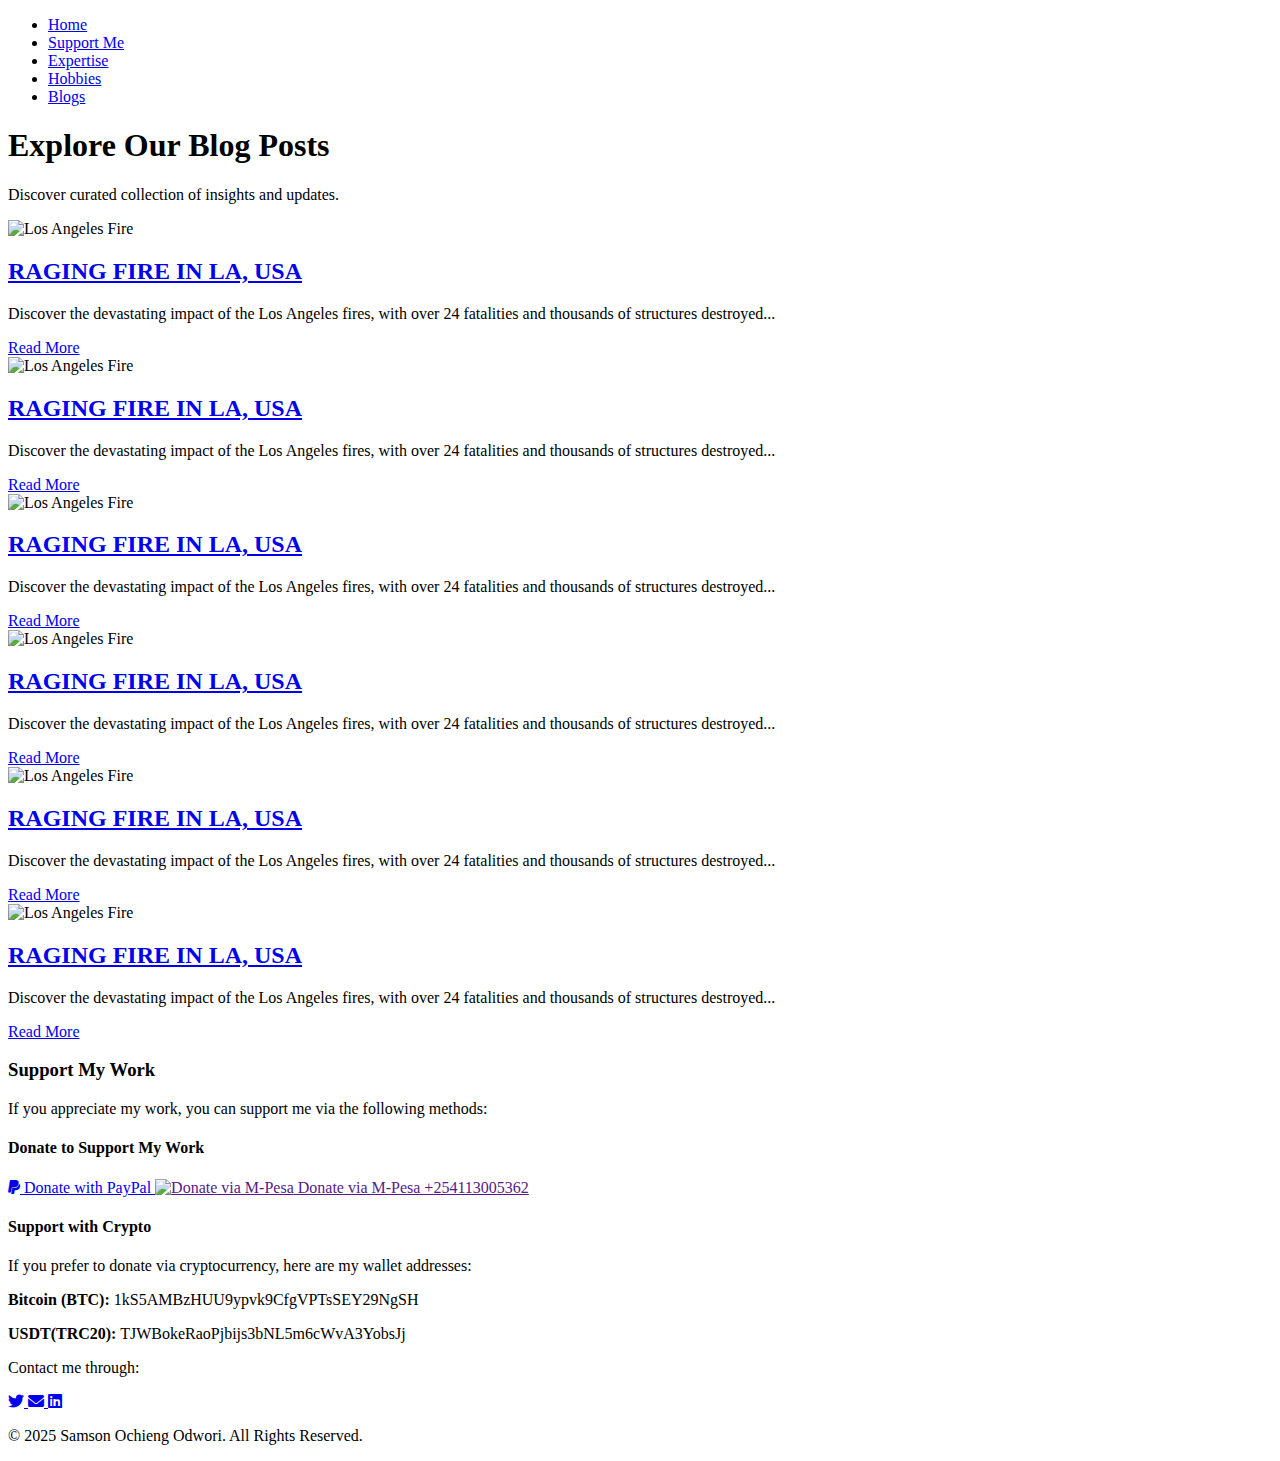
==== Blogs/index.html @ 49bef6b5 "netfly test" ====
<!DOCTYPE html>
<html lang="en">
<head>
  <meta charset="UTF-8">
  <meta name="viewport" content="width=device-width, initial-scale=1.0">
  <title>Blogs</title>
  <link rel="stylesheet" href="blogs.css">
  <link rel="stylesheet" href="https://cdnjs.cloudflare.com/ajax/libs/font-awesome/6.0.0-beta3/css/all.min.css">

</head>
<body>
  <nav class="navbar">
    <ul>
      <li><a href="../index.html">Home</a></li>
      <li><a href="#support">Support Me</a></li>
      <li><a href="../expertise.html">Expertise</a></li>
      <li><a href="../hobbies.html">Hobbies</a></li>
      <li><a href="../Blogs/index.html">Blogs</a></li>
    </ul>
  </nav>
          
         

  <header class="blog-header">
    
    <h1>Explore Our Blog Posts</h1>
    <p>Discover curated collection of insights and updates.</p>
  </header>

  <div class="blog-list-container">
    <div class="blog-flexbox">
      <!-- Blog entries -->
      

     

      <div class="blog-summary">
        <img src="la-fire.jpeg" alt="Los Angeles Fire" class="blog-image">
        <h2><a href="los-angeles-fire.html">RAGING FIRE IN LA, USA</a></h2>
        <p>Discover the devastating impact of the Los Angeles fires, with over 24 fatalities and thousands of structures destroyed...</p>
        <a class="read-more" href="los-angeles-fire.html">Read More</a>
      </div>

      <div class="blog-summary">
        <img src="la-fire.jpeg" alt="Los Angeles Fire" class="blog-image">
        <h2><a href="los-angeles-fire.html">RAGING FIRE IN LA, USA</a></h2>
        <p>Discover the devastating impact of the Los Angeles fires, with over 24 fatalities and thousands of structures destroyed...</p>
        <a class="read-more" href="los-angeles-fire.html">Read More</a>
      </div>

      <div class="blog-summary">
        <img src="la-fire.jpeg" alt="Los Angeles Fire" class="blog-image">
        <h2><a href="los-angeles-fire.html">RAGING FIRE IN LA, USA</a></h2>
        <p>Discover the devastating impact of the Los Angeles fires, with over 24 fatalities and thousands of structures destroyed...</p>
        <a class="read-more" href="los-angeles-fire.html">Read More</a>
      </div>

      <div class="blog-summary">
        <img src="la-fire.jpeg" alt="Los Angeles Fire" class="blog-image">
        <h2><a href="los-angeles-fire.html">RAGING FIRE IN LA, USA</a></h2>
        <p>Discover the devastating impact of the Los Angeles fires, with over 24 fatalities and thousands of structures destroyed...</p>
        <a class="read-more" href="los-angeles-fire.html">Read More</a>
      </div>
      <div class="blog-summary">
        <img src="la-fire.jpeg" alt="Los Angeles Fire" class="blog-image">
        <h2><a href="los-angeles-fire.html">RAGING FIRE IN LA, USA</a></h2>
        <p>Discover the devastating impact of the Los Angeles fires, with over 24 fatalities and thousands of structures destroyed...</p>
        <a class="read-more" href="los-angeles-fire.html">Read More</a>
      </div>
      <div class="blog-summary">
        <img src="la-fire.jpeg" alt="Los Angeles Fire" class="blog-image">
        <h2><a href="los-angeles-fire.html">RAGING FIRE IN LA, USA</a></h2>
        <p>Discover the devastating impact of the Los Angeles fires, with over 24 fatalities and thousands of structures destroyed...</p>
        <a class="read-more" href="los-angeles-fire.html">Read More</a>
      </div>
    </div>
  </div>

  
  <!-- Support My Work Section -->
<div class="support-work">
    <div id="support" class="support-work"></div>
    <div class="support-content">
        <h3>Support My Work</h3>
        <p>If you appreciate my work, you can support me via the following methods:</p>

        <!-- Donation Flex Container -->
        <div class="donation-flex-container">
            <!-- Support My Work Box (General Donations) -->
            <div class="donation-box">
                <h4>Donate to Support My Work</h4>
                <div class="donation-buttons">
                    <!-- Buy Me A Coffee Button -->
                    <script type="text/javascript" src="https://cdnjs.buymeacoffee.com/1.0.0/button.prod.min.js" data-name="bmc-button" data-slug="samsonOdwori" data-color="#40DCA5" data-emoji="" data-font="Cookie" data-text="Buy me a coffee" data-outline-color="#000000" data-font-color="#ffffff" data-coffee-color="#FFDD00"></script>

                    <!-- PayPal Donation -->
                    <a href="https://www.paypal.com/donate/?hosted_button_id=T2G8DAPB6LWS4" target="_blank" class="paypal-link">
                        <i class="fab fa-paypal paypal-icon"></i> Donate with PayPal
                    </a>

                    <!-- M-Pesa Donation -->
                    <a href="" target="_blank" class="mpesa-link">
                        <img src="https://encrypted-tbn0.gstatic.com/images?q=tbn:ANd9GcT5zIvPQUcmQNa_-Y7Ak_nFSQezhmgt3oS3Bw&s" alt="Donate via M-Pesa" class="mpesa-icon" /> Donate via M-Pesa +254113005362
                    </a>
                </div>
            </div>

            <!-- Support My Work Box (Crypto Donations) -->
            <div class="crypto-donation">
                <h4>Support with Crypto</h4>
                <p>If you prefer to donate via cryptocurrency, here are my wallet addresses:</p>
                <p><strong>Bitcoin (BTC):</strong> 1kS5AMBzHUU9ypvk9CfgVPTsSEY29NgSH</p>
                <p><strong>USDT(TRC20):</strong> TJWBokeRaoPjbijs3bNL5m6cWvA3YobsJj</p>
            </div>
        </div>
    </div>
</div>


  <!-- Footer Section -->
  <div class="footer">
    <div class="footer-content">
      <div class="social-links">
        <p>Contact me through:</p>
        <a href="https://x.com/OchiengO60914" target="_blank" title="Twitter" class="social-link twitter">
          <i class="fab fa-twitter social-avatar"></i>
        </a>
        <a href="mailto:Samsono.odwori@gmail.com" target="_blank" title="Email" class="social-link email">
          <i class="fas fa-envelope social-avatar"></i>
        </a>
        <a href="https://www.linkedin.com/in/samson-odwori-959584344/" target="_blank" title="LinkedIn" class="social-link linkedin">
          <i class="fab fa-linkedin social-avatar"></i>
        </a>
      </div>
      <p>&copy; 2025 Samson Ochieng Odwori. All Rights Reserved.</p>
    </div>
  </div>
</body>
</html>
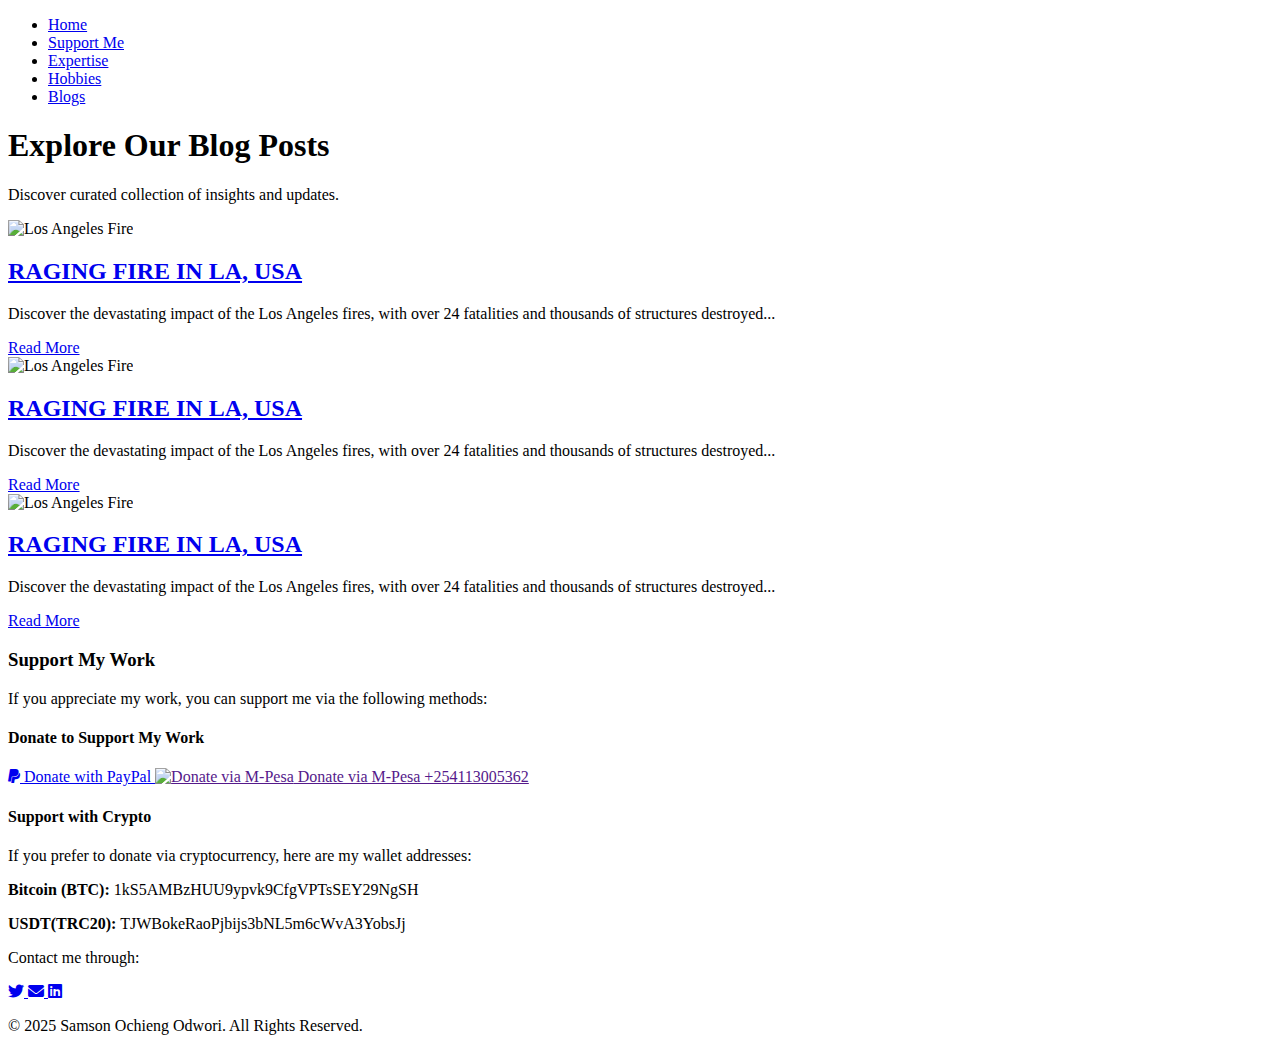
==== commit 566d680d: "blogtest" ====
--- a/Blogs/index.html
+++ b/Blogs/index.html
@@ -33,27 +33,6 @@
       
 
      
-
-      <div class="blog-summary">
-        <img src="la-fire.jpeg" alt="Los Angeles Fire" class="blog-image">
-        <h2><a href="los-angeles-fire.html">RAGING FIRE IN LA, USA</a></h2>
-        <p>Discover the devastating impact of the Los Angeles fires, with over 24 fatalities and thousands of structures destroyed...</p>
-        <a class="read-more" href="los-angeles-fire.html">Read More</a>
-      </div>
-
-      <div class="blog-summary">
-        <img src="la-fire.jpeg" alt="Los Angeles Fire" class="blog-image">
-        <h2><a href="los-angeles-fire.html">RAGING FIRE IN LA, USA</a></h2>
-        <p>Discover the devastating impact of the Los Angeles fires, with over 24 fatalities and thousands of structures destroyed...</p>
-        <a class="read-more" href="los-angeles-fire.html">Read More</a>
-      </div>
-
-      <div class="blog-summary">
-        <img src="la-fire.jpeg" alt="Los Angeles Fire" class="blog-image">
-        <h2><a href="los-angeles-fire.html">RAGING FIRE IN LA, USA</a></h2>
-        <p>Discover the devastating impact of the Los Angeles fires, with over 24 fatalities and thousands of structures destroyed...</p>
-        <a class="read-more" href="los-angeles-fire.html">Read More</a>
-      </div>
 
       <div class="blog-summary">
         <img src="la-fire.jpeg" alt="Los Angeles Fire" class="blog-image">
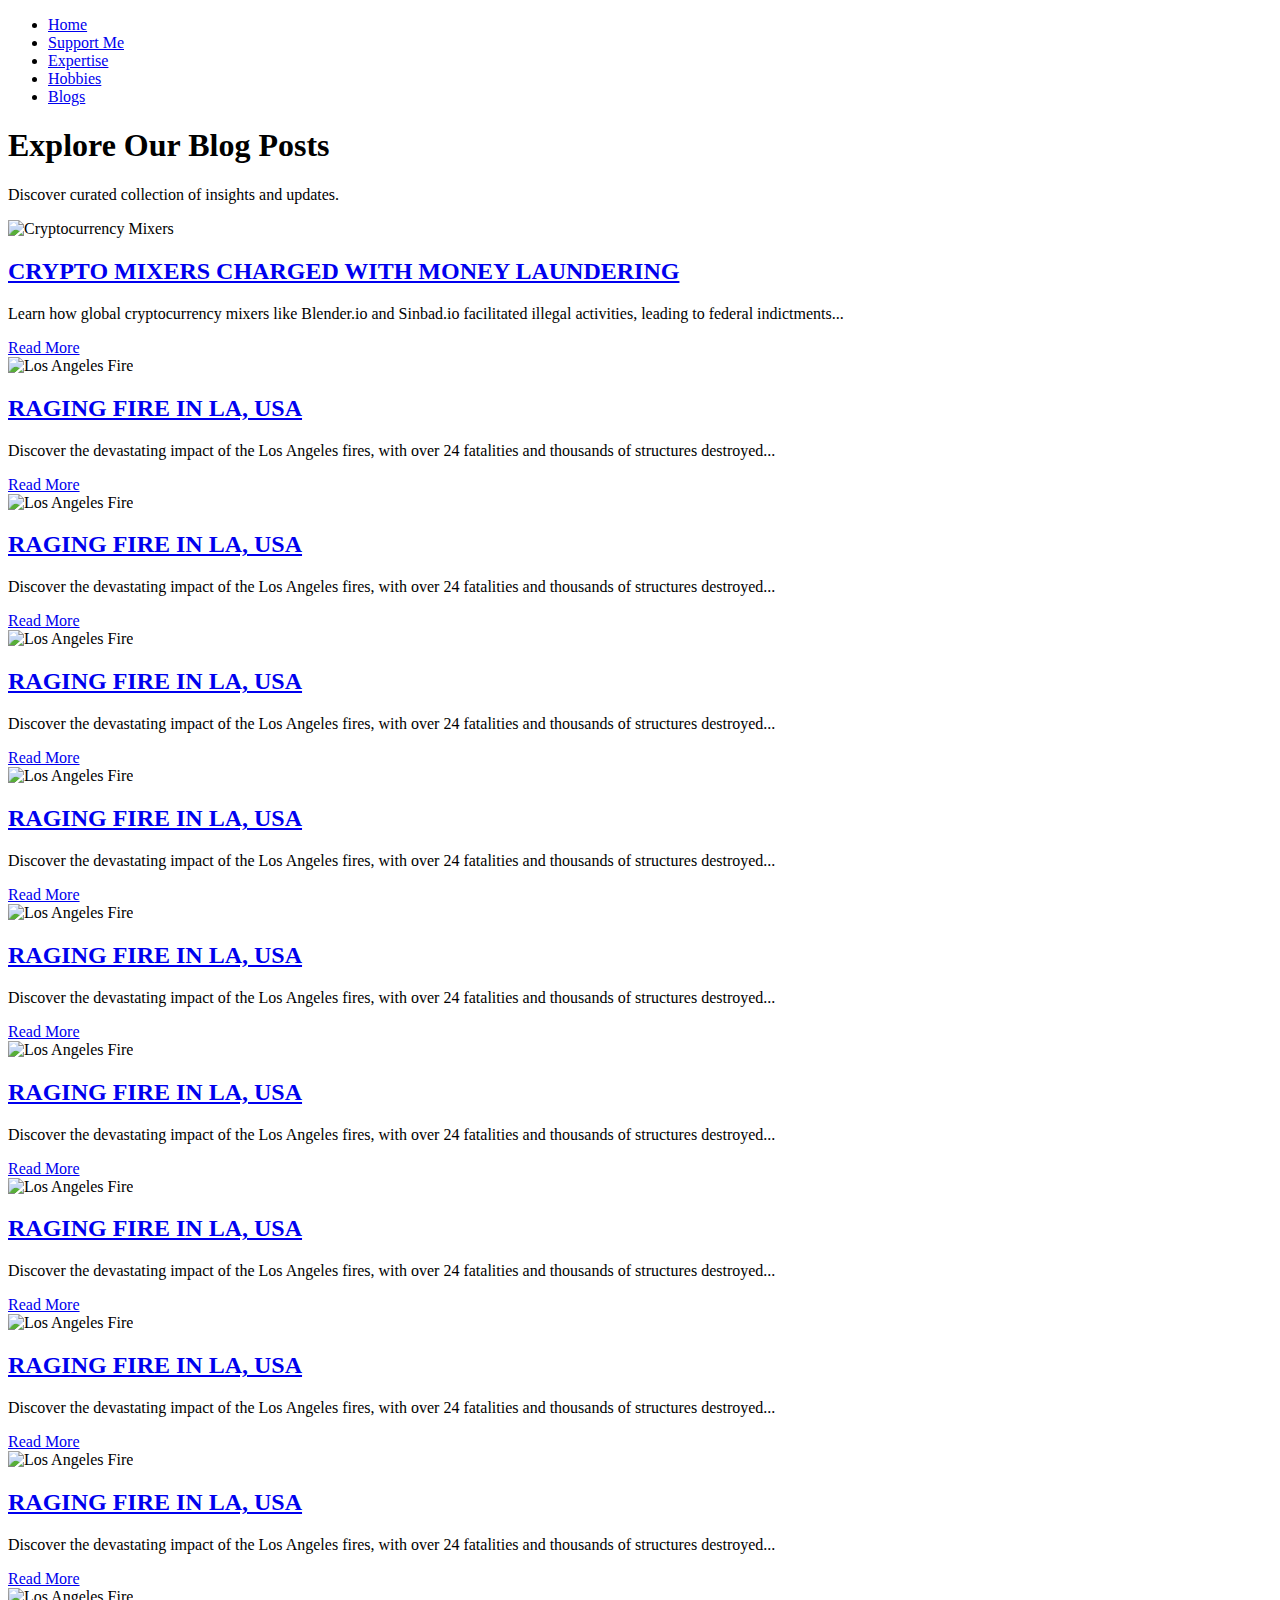
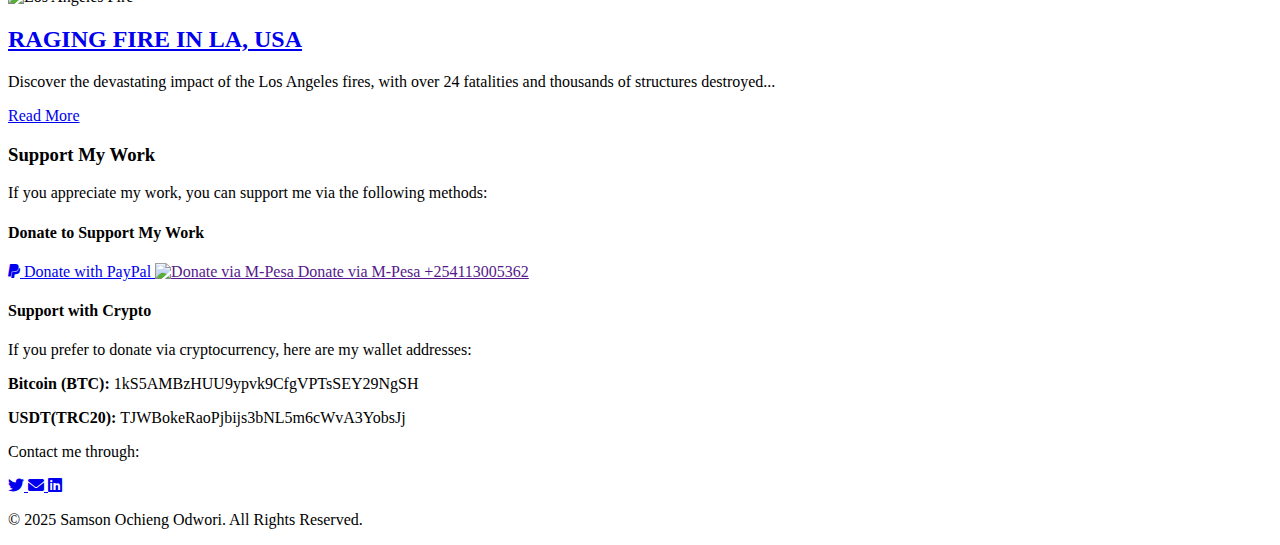
==== commit d7f6fc01: "crypto mixers" ====
--- a/Blogs/index.html
+++ b/Blogs/index.html
@@ -30,9 +30,60 @@
   <div class="blog-list-container">
     <div class="blog-flexbox">
       <!-- Blog entries -->
+    
       
+      <div class="blog-summary">
+        <img src="crypto-mixers.jpeg" alt="Cryptocurrency Mixers" class="blog-image">
+        <h2><a href="crypto-mixers-laundering.html">CRYPTO MIXERS CHARGED WITH MONEY LAUNDERING</a></h2>
+        <p>Learn how global cryptocurrency mixers like Blender.io and Sinbad.io facilitated illegal activities, leading to federal indictments...</p>
+        <a class="read-more" href="crypto-mixers-laundering.html">Read More</a>
+      </div>
+      
+      <div class="blog-summary">
+        <img src="la-fire.jpeg" alt="Los Angeles Fire" class="blog-image">
+        <h2><a href="los-angeles-fire.html">RAGING FIRE IN LA, USA</a></h2>
+        <p>Discover the devastating impact of the Los Angeles fires, with over 24 fatalities and thousands of structures destroyed...</p>
+        <a class="read-more" href="los-angeles-fire.html">Read More</a>
+      </div>
 
-     
+      <div class="blog-summary">
+        <img src="la-fire.jpeg" alt="Los Angeles Fire" class="blog-image">
+        <h2><a href="los-angeles-fire.html">RAGING FIRE IN LA, USA</a></h2>
+        <p>Discover the devastating impact of the Los Angeles fires, with over 24 fatalities and thousands of structures destroyed...</p>
+        <a class="read-more" href="los-angeles-fire.html">Read More</a>
+      </div>
+      <div class="blog-summary">
+        <img src="la-fire.jpeg" alt="Los Angeles Fire" class="blog-image">
+        <h2><a href="los-angeles-fire.html">RAGING FIRE IN LA, USA</a></h2>
+        <p>Discover the devastating impact of the Los Angeles fires, with over 24 fatalities and thousands of structures destroyed...</p>
+        <a class="read-more" href="los-angeles-fire.html">Read More</a>
+      </div>
+      <div class="blog-summary">
+        <img src="la-fire.jpeg" alt="Los Angeles Fire" class="blog-image">
+        <h2><a href="los-angeles-fire.html">RAGING FIRE IN LA, USA</a></h2>
+        <p>Discover the devastating impact of the Los Angeles fires, with over 24 fatalities and thousands of structures destroyed...</p>
+        <a class="read-more" href="los-angeles-fire.html">Read More</a>
+      </div>
+
+      <div class="blog-summary">
+        <img src="la-fire.jpeg" alt="Los Angeles Fire" class="blog-image">
+        <h2><a href="los-angeles-fire.html">RAGING FIRE IN LA, USA</a></h2>
+        <p>Discover the devastating impact of the Los Angeles fires, with over 24 fatalities and thousands of structures destroyed...</p>
+        <a class="read-more" href="los-angeles-fire.html">Read More</a>
+      </div>
+      <div class="blog-summary">
+        <img src="la-fire.jpeg" alt="Los Angeles Fire" class="blog-image">
+        <h2><a href="los-angeles-fire.html">RAGING FIRE IN LA, USA</a></h2>
+        <p>Discover the devastating impact of the Los Angeles fires, with over 24 fatalities and thousands of structures destroyed...</p>
+        <a class="read-more" href="los-angeles-fire.html">Read More</a>
+      </div>
+      <div class="blog-summary">
+        <img src="la-fire.jpeg" alt="Los Angeles Fire" class="blog-image">
+        <h2><a href="los-angeles-fire.html">RAGING FIRE IN LA, USA</a></h2>
+        <p>Discover the devastating impact of the Los Angeles fires, with over 24 fatalities and thousands of structures destroyed...</p>
+        <a class="read-more" href="los-angeles-fire.html">Read More</a>
+      </div>
+
 
       <div class="blog-summary">
         <img src="la-fire.jpeg" alt="Los Angeles Fire" class="blog-image">
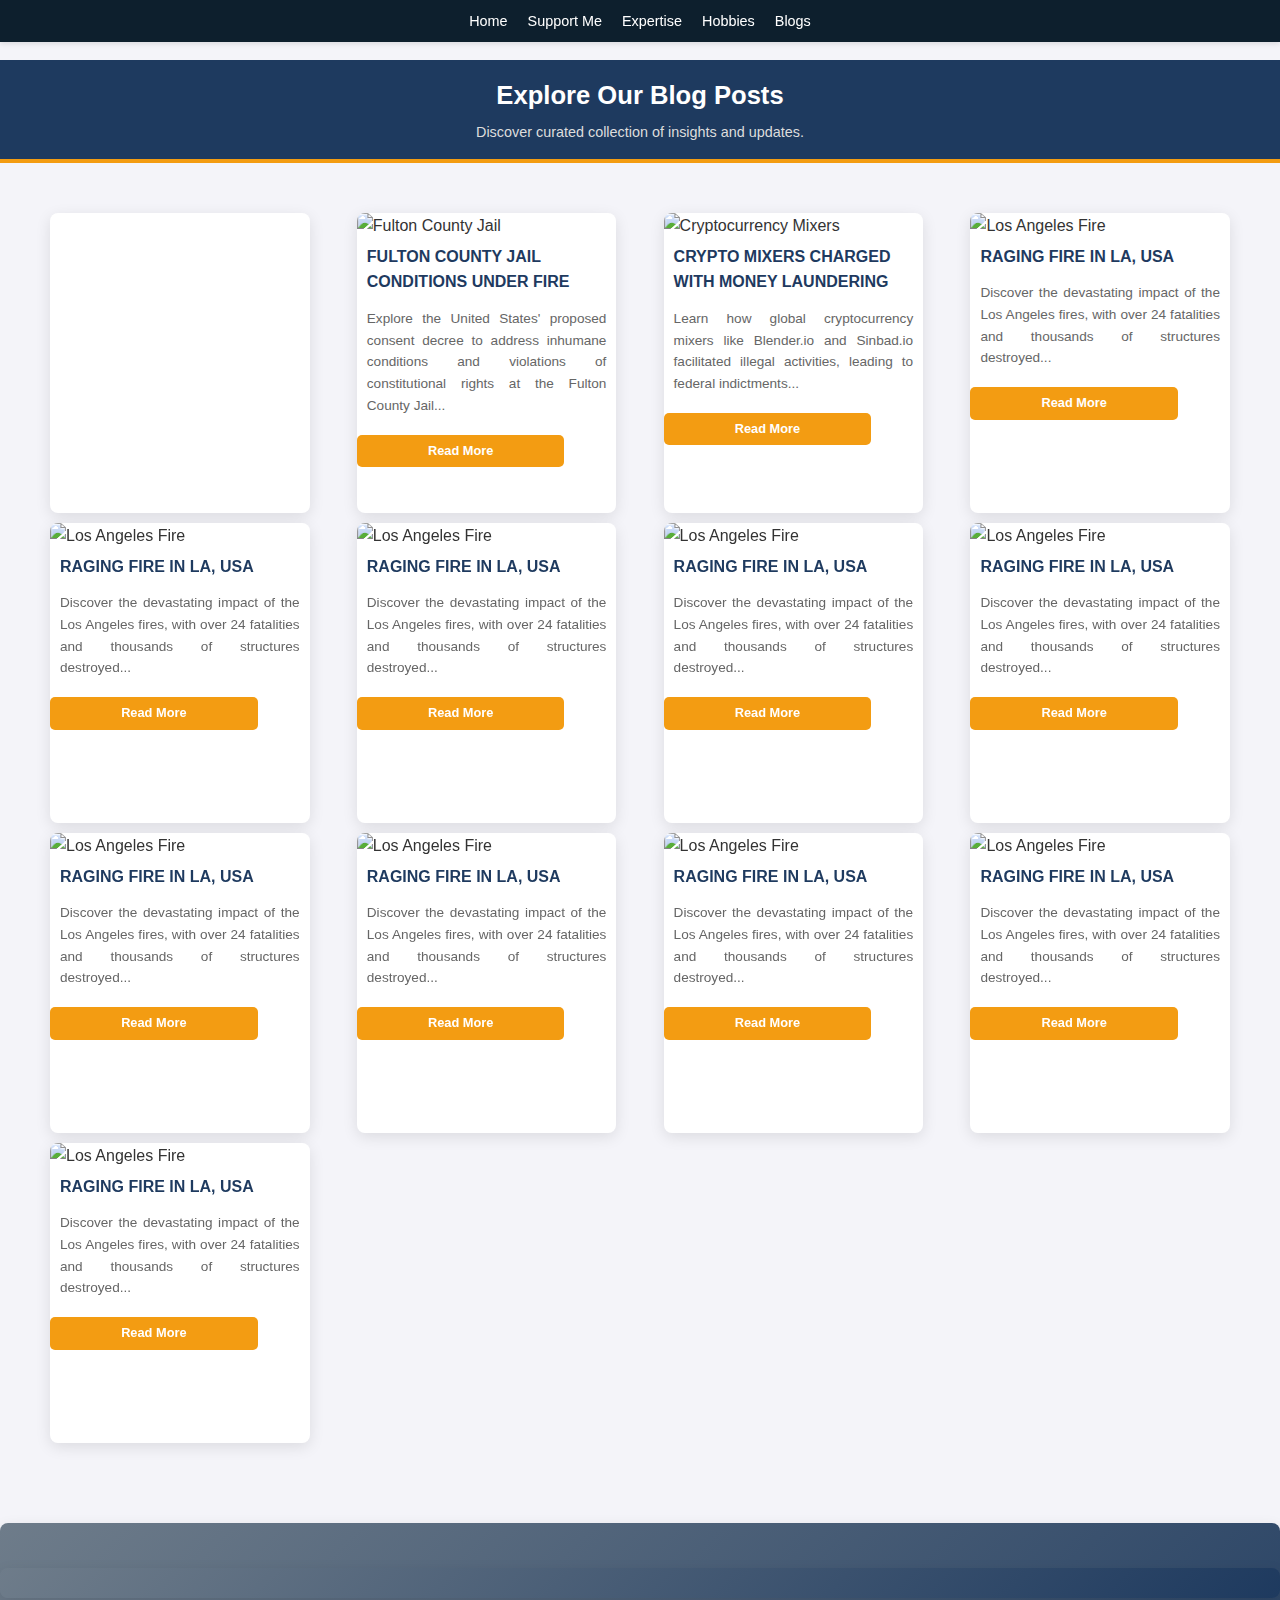
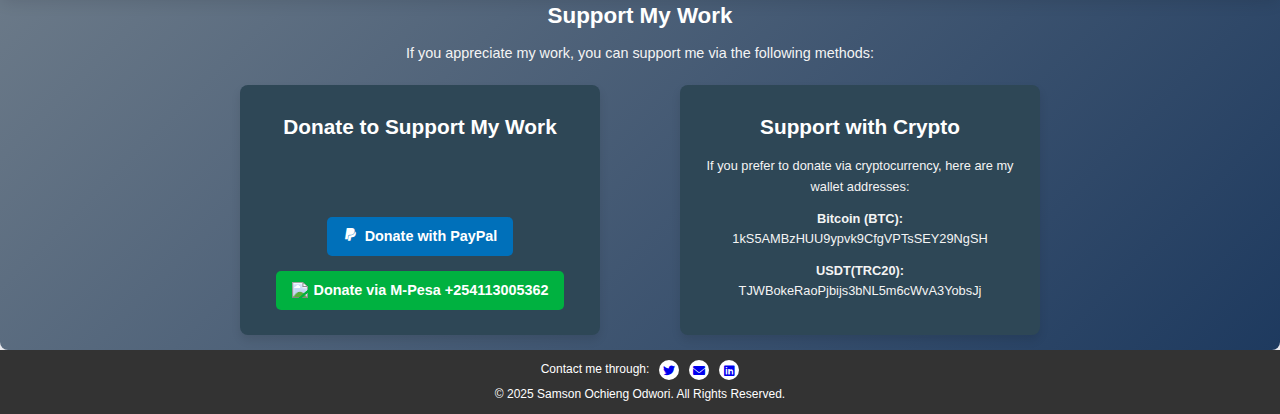
==== commit 601b1aee: "ads" ====
--- a/Blogs/index.html
+++ b/Blogs/index.html
@@ -1,6 +1,8 @@
 <!DOCTYPE html>
 <html lang="en">
 <head>
+  <script async src="https://pagead2.googlesyndication.com/pagead/js/adsbygoogle.js?client=ca-pub-8108865362457798"
+     crossorigin="anonymous"></script>
   <meta charset="UTF-8">
   <meta name="viewport" content="width=device-width, initial-scale=1.0">
   <title>Blogs</title>
@@ -30,10 +32,25 @@
   <div class="blog-list-container">
     <div class="blog-flexbox">
       <!-- Blog entries -->
-    
+
+      <div class="blog-summary">
+  <iframe width="560" height="315" src="https://www.youtube.com/embed/H5kxGVE830A" frameborder="0" allow="accelerometer; autoplay; encrypted-media; gyroscope; picture-in-picture" allowfullscreen></iframe>
+  <h2><a href="altadena-wildfire-insurance-crisis.html">ALTADENA COUPLE LEFT STRANDED AFTER WILDFIRE</a></h2>
+  <p>Insurance Issues and Devastating Loss: A Story of Resilience Amid Crisis...</p>
+  <a class="read-more" href="altadena-wildfire-insurance-crisis.html">Read More</a>
+</div>
+
+      
       
       <div class="blog-summary">
-        <img src="crypto-mixers.jpeg" alt="Cryptocurrency Mixers" class="blog-image">
+        <img src="https://img.youtube.com/vi/y3n4aMkPNtA/mqdefault.jpg" alt="Fulton County Jail" class="blog-image">
+        <h2><a href="fulton-county-jail-conditions.html">FULTON COUNTY JAIL CONDITIONS UNDER FIRE</a></h2>
+        <p>Explore the United States' proposed consent decree to address inhumane conditions and violations of constitutional rights at the Fulton County Jail...</p>
+        <a class="read-more" href="fulton-county-jail-conditions.html">Read More</a>
+      </div>
+      
+      <div class="blog-summary">
+        <img src="https://www.chainalysis.com/wp-content/uploads/2022/08/mixers-aml-artwork-01.png" alt="Cryptocurrency Mixers" class="blog-image">
         <h2><a href="crypto-mixers-laundering.html">CRYPTO MIXERS CHARGED WITH MONEY LAUNDERING</a></h2>
         <p>Learn how global cryptocurrency mixers like Blender.io and Sinbad.io facilitated illegal activities, leading to federal indictments...</p>
         <a class="read-more" href="crypto-mixers-laundering.html">Read More</a>
--- a/Blogs/blogs.css
+++ b/Blogs/blogs.css
@@ -0,0 +1,378 @@
+* {
+  margin: 0;
+  padding: 0;
+  box-sizing: border-box;
+  font-family: 'Roboto', sans-serif;
+}
+
+body {
+  background-color: #f4f4f9;
+  color: #333;
+  line-height: 1.6;
+  margin: 0;
+  padding: 0;
+  display: flex;
+  flex-direction: column;
+  min-height: 100vh;
+}
+
+.navbar {
+  background-color: #0d1f2d;
+  padding: 8px 0;
+  position: fixed;
+  width: 100%;
+  top: 0;
+  left: 0;
+  z-index: 1000;
+  box-shadow: 0 2px 5px rgba(0, 0, 0, 0.1);
+}
+
+.navbar ul {
+  list-style: none;
+  display: flex;
+  justify-content: center;
+}
+
+.navbar li {
+  margin: 0 10px;
+}
+
+.navbar a {
+  text-decoration: none;
+  color: white;
+  font-size: 0.9rem;
+  transition: color 0.3s ease;
+}
+
+.navbar a:hover {
+  color: #f39c12;
+}
+
+.blog-header {
+  text-align: center;
+  background: #1e3a5f;
+  color: #fff;
+  padding: 15px 20px;
+  margin-top: 60px;
+  border-bottom: 4px solid #f39c12;
+}
+
+.blog-header h1 {
+  font-size: 1.6rem;
+  margin-bottom: 5px;
+  font-weight: bold;
+}
+
+.blog-header p {
+  font-size: 0.9rem;
+  color: #ddd;
+}
+
+.blog-list-container {
+  max-width: 1200px;
+  margin: 40px auto;
+  padding: 10px;
+}
+
+.blog-flexbox {
+  display: flex;
+  flex-wrap: wrap;
+  gap: 10px;
+  justify-content: space-between;
+}
+
+.blog-summary {
+  background: white;
+  border: none;
+  border-radius: 8px;
+  box-shadow: 0 4px 15px rgba(0, 0, 0, 0.1);
+  width: 22%;
+  height: 300px;
+  padding: 0;
+  overflow: hidden;
+  transition: transform 0.3s, box-shadow 0.3s;
+  box-sizing: border-box;
+}
+
+.blog-summary:hover {
+  transform: translateY(-3px);
+  box-shadow: 0 6px 20px rgba(0, 0, 0, 0.15);
+}
+
+.blog-image {
+  width: 100%;
+  height: 120px;
+  object-fit: cover;
+}
+
+.blog-summary h2 a {
+  color: #1e3a5f;
+  text-decoration: none;
+  font-size: 1rem;
+  font-weight: bold;
+  padding: 5px 10px;
+  display: block;
+}
+
+.blog-summary h2 a:hover {
+  color: #f39c12;
+}
+
+.blog-summary p {
+  font-size: 0.85rem;
+  color: #666;
+  margin: 8px 10px;
+  text-align: justify;
+}
+
+.read-more {
+  display: inline-block;
+  margin: 10px 0;
+  color: white;
+  background: #f39c12;
+  padding: 6px 12px;
+  border-radius: 5px;
+  text-decoration: none;
+  font-weight: bold;
+  font-size: 0.8rem;
+  width: 80%;
+  text-align: center;
+}
+
+.read-more:hover {
+  background: #d17909;
+}
+
+.blog-content {
+  max-width: 850px;
+  margin: 60px auto;
+  padding: 20px 30px;
+  background-color: #ffffff;
+  box-shadow: 0 4px 15px rgba(0, 0, 0, 0.1);
+  border-radius: 10px;
+  line-height: 1.6;
+  font-size: 1rem;
+}
+
+.blog-content img {
+  width: 100%;
+  height: auto;
+  margin-bottom: 15px;
+  border-radius: 8px;
+}
+
+.blog-content h1, .blog-content h2, .blog-content h3 {
+  color: #1e3a5f;
+  margin-bottom: 12px;
+  line-height: 1.3;
+}
+
+.blog-content p {
+  margin-bottom: 18px;
+  text-align: justify;
+  color: #444;
+}
+
+.blog-content a {
+  color: #f39c12;
+  text-decoration: none;
+}
+
+.blog-content a:hover {
+  text-decoration: underline;
+}
+
+.footer {
+  position: relative;
+  bottom: 0;
+  width: 100%;
+  background-color: #333;
+  color: white;
+  padding: 10px 0;
+  text-align: center;
+  font-size: 0.75rem;
+}
+
+.footer-content {
+  max-width: 1200px;
+  margin: 0 auto;
+  padding: 0 20px;
+}
+
+.social-links {
+  display: flex;
+  justify-content: center;
+  gap: 10px;
+  margin-bottom: 5px;
+}
+
+.social-link {
+  display: block;
+  width: 20px;
+  height: 20px;
+  border-radius: 50%;
+  overflow: hidden;
+  border: 2px solid #fff;
+  background-color: #fff;
+}
+
+.social-avatar {
+  width: 100%;
+  height: 100%;
+  object-fit: cover;
+}
+
+.social-link:hover {
+  opacity: 0.8;
+}
+
+footer p {
+  font-size: 0.6rem;
+  margin-top: 2px;
+  text-align: center;
+  color: #d3d3d3;
+  padding: 5px 0;
+}
+
+.support-work {
+  background: linear-gradient(135deg, #6e7c8a, #1e3a5f);
+  padding: 15px 0;
+  text-align: center;
+  margin-top: 30px;
+  border-radius: 8px;
+  box-shadow: 0 5px 15px rgba(0, 0, 0, 0.1);
+}
+
+.support-content {
+  max-width: 800px;
+  margin: 0 auto;
+}
+
+.support-content h3 {
+  font-size: 1.4rem;
+  color: #ffffff;
+  margin-bottom: 8px;
+  font-weight: bold;
+}
+
+.support-content p {
+  font-size: 0.9rem;
+  color: #f4f4f4;
+  margin-bottom: 15px;
+}
+
+.donation-flex-container {
+  display: flex;
+  justify-content: space-between;
+  gap: 20px;
+  flex-wrap: wrap;
+  margin-top: 20px;
+}
+
+.donation-box, .crypto-donation {
+  background-color: #2e4756;
+  padding: 25px;
+  border-radius: 8px;
+  box-shadow: 0 5px 10px rgba(0, 0, 0, 0.1);
+  width: 100%;
+  flex: 1;
+  max-width: 45%;
+  min-height: 250px;
+  display: flex;
+  flex-direction: column;
+  justify-content: space-between;
+}
+
+.donation-box h4, .crypto-donation h4 {
+  font-size: 1.3rem;
+  color: #ffffff;
+  margin-bottom: 10px;
+  font-weight: bold;
+}
+
+.donation-box p, .crypto-donation p {
+  font-size: 0.8rem;
+  color: #f4f4f4;
+  margin-bottom: 8px;
+}
+
+.donation-buttons {
+  display: flex;
+  justify-content: center;
+  gap: 15px;
+  flex-wrap: wrap;
+  margin-top: 5px;
+}
+
+.donation-buttons a {
+  display: inline-flex;
+  align-items: center;
+  padding: 8px 16px;
+  font-size: 0.9rem;
+  font-weight: bold;
+  color: white;
+  text-decoration: none;
+  border-radius: 5px;
+  transition: all 0.3s ease;
+}
+
+.donation-buttons a:hover {
+  transform: translateY(-3px);
+  box-shadow: 0 3px 10px rgba(0, 0, 0, 0.2);
+}
+
+.paypal-link {
+  background-color: #0070ba;
+}
+
+.paypal-link:hover {
+  background-color: #005e92;
+}
+
+.mpesa-link {
+  background-color: #00b140;
+}
+
+.mpesa-link:hover {
+  background-color: #009430;
+}
+
+.buymeacoffee-link {
+  background-color: #ff813f;
+}
+
+.buymeacoffee-link:hover {
+  background-color: #e56e2c;
+}
+
+.paypal-icon,
+.mpesa-icon,
+.buymeacoffee-icon {
+  width: 16px;
+  height: 16px;
+  margin-right: 6px;
+}
+
+.donation-buttons .buymeacoffee-link {
+  background-color: #40DCA5;
+}
+
+.donation-buttons .buymeacoffee-link:hover {
+  background-color: #32a57b;
+}
+
+@media (max-width: 768px) {
+  .donation-flex-container {
+    flex-direction: column;
+    align-items: center;
+  }
+
+  .donation-box, .crypto-donation {
+    max-width: 80%;
+    margin-bottom: 20px;
+  }
+
+  .blog-summary {
+    width: 48%;
+  }
+}
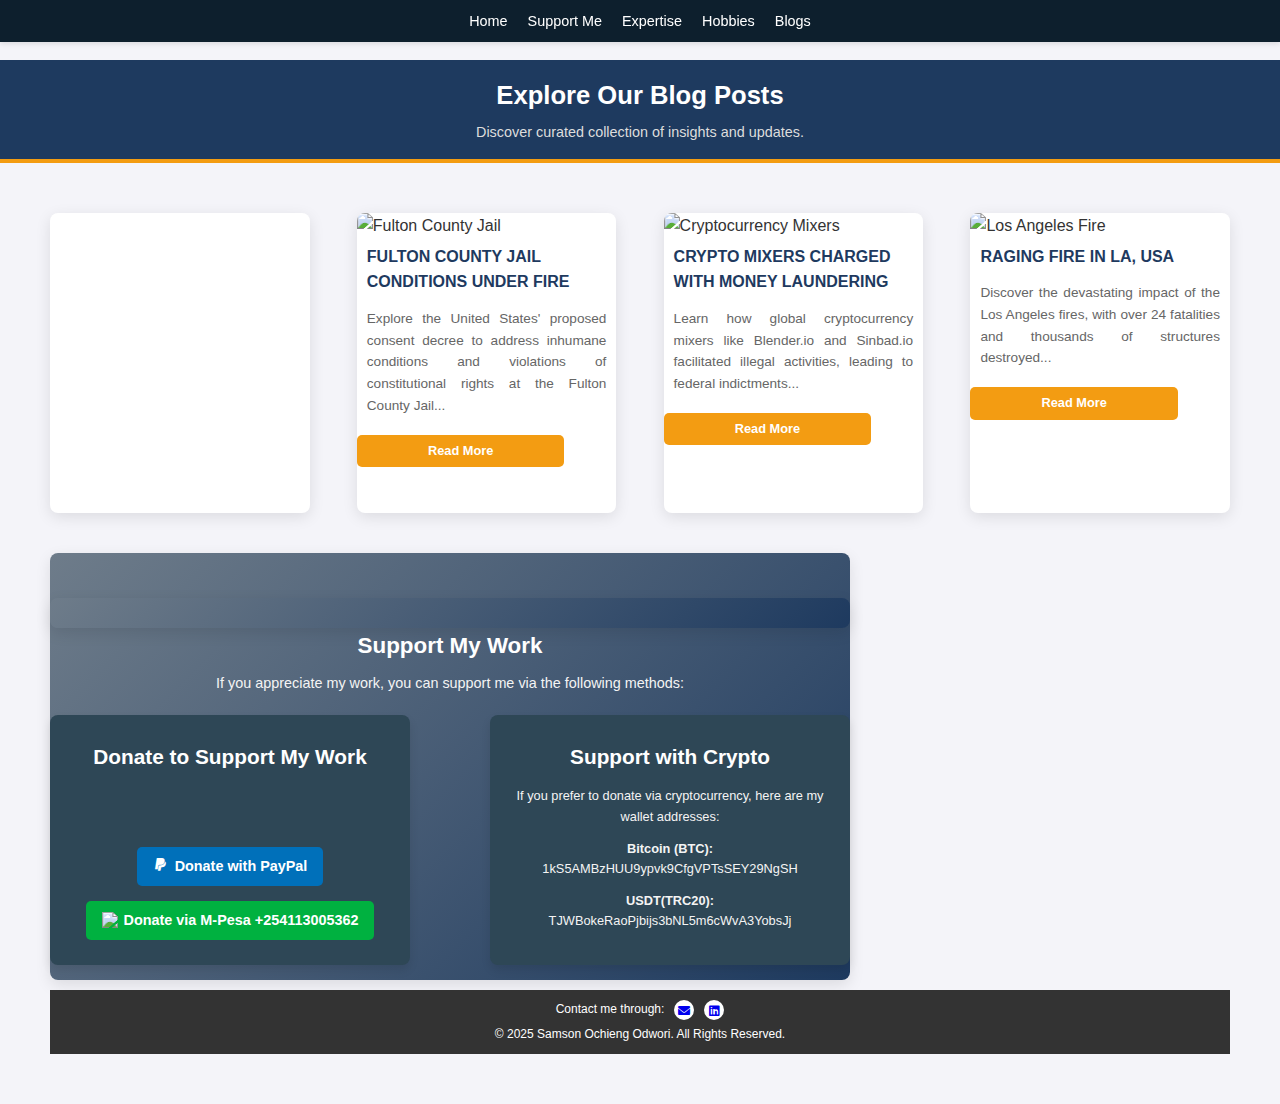
==== commit 960fde4b: "Update index.html" ====
--- a/Blogs/index.html
+++ b/Blogs/index.html
@@ -63,65 +63,7 @@
         <a class="read-more" href="los-angeles-fire.html">Read More</a>
       </div>
 
-      <div class="blog-summary">
-        <img src="la-fire.jpeg" alt="Los Angeles Fire" class="blog-image">
-        <h2><a href="los-angeles-fire.html">RAGING FIRE IN LA, USA</a></h2>
-        <p>Discover the devastating impact of the Los Angeles fires, with over 24 fatalities and thousands of structures destroyed...</p>
-        <a class="read-more" href="los-angeles-fire.html">Read More</a>
-      </div>
-      <div class="blog-summary">
-        <img src="la-fire.jpeg" alt="Los Angeles Fire" class="blog-image">
-        <h2><a href="los-angeles-fire.html">RAGING FIRE IN LA, USA</a></h2>
-        <p>Discover the devastating impact of the Los Angeles fires, with over 24 fatalities and thousands of structures destroyed...</p>
-        <a class="read-more" href="los-angeles-fire.html">Read More</a>
-      </div>
-      <div class="blog-summary">
-        <img src="la-fire.jpeg" alt="Los Angeles Fire" class="blog-image">
-        <h2><a href="los-angeles-fire.html">RAGING FIRE IN LA, USA</a></h2>
-        <p>Discover the devastating impact of the Los Angeles fires, with over 24 fatalities and thousands of structures destroyed...</p>
-        <a class="read-more" href="los-angeles-fire.html">Read More</a>
-      </div>
-
-      <div class="blog-summary">
-        <img src="la-fire.jpeg" alt="Los Angeles Fire" class="blog-image">
-        <h2><a href="los-angeles-fire.html">RAGING FIRE IN LA, USA</a></h2>
-        <p>Discover the devastating impact of the Los Angeles fires, with over 24 fatalities and thousands of structures destroyed...</p>
-        <a class="read-more" href="los-angeles-fire.html">Read More</a>
-      </div>
-      <div class="blog-summary">
-        <img src="la-fire.jpeg" alt="Los Angeles Fire" class="blog-image">
-        <h2><a href="los-angeles-fire.html">RAGING FIRE IN LA, USA</a></h2>
-        <p>Discover the devastating impact of the Los Angeles fires, with over 24 fatalities and thousands of structures destroyed...</p>
-        <a class="read-more" href="los-angeles-fire.html">Read More</a>
-      </div>
-      <div class="blog-summary">
-        <img src="la-fire.jpeg" alt="Los Angeles Fire" class="blog-image">
-        <h2><a href="los-angeles-fire.html">RAGING FIRE IN LA, USA</a></h2>
-        <p>Discover the devastating impact of the Los Angeles fires, with over 24 fatalities and thousands of structures destroyed...</p>
-        <a class="read-more" href="los-angeles-fire.html">Read More</a>
-      </div>
-
-
-      <div class="blog-summary">
-        <img src="la-fire.jpeg" alt="Los Angeles Fire" class="blog-image">
-        <h2><a href="los-angeles-fire.html">RAGING FIRE IN LA, USA</a></h2>
-        <p>Discover the devastating impact of the Los Angeles fires, with over 24 fatalities and thousands of structures destroyed...</p>
-        <a class="read-more" href="los-angeles-fire.html">Read More</a>
-      </div>
-      <div class="blog-summary">
-        <img src="la-fire.jpeg" alt="Los Angeles Fire" class="blog-image">
-        <h2><a href="los-angeles-fire.html">RAGING FIRE IN LA, USA</a></h2>
-        <p>Discover the devastating impact of the Los Angeles fires, with over 24 fatalities and thousands of structures destroyed...</p>
-        <a class="read-more" href="los-angeles-fire.html">Read More</a>
-      </div>
-      <div class="blog-summary">
-        <img src="la-fire.jpeg" alt="Los Angeles Fire" class="blog-image">
-        <h2><a href="los-angeles-fire.html">RAGING FIRE IN LA, USA</a></h2>
-        <p>Discover the devastating impact of the Los Angeles fires, with over 24 fatalities and thousands of structures destroyed...</p>
-        <a class="read-more" href="los-angeles-fire.html">Read More</a>
-      </div>
-    </div>
-  </div>
+      
 
   
   <!-- Support My Work Section -->
@@ -169,8 +111,6 @@
     <div class="footer-content">
       <div class="social-links">
         <p>Contact me through:</p>
-        <a href="https://x.com/OchiengO60914" target="_blank" title="Twitter" class="social-link twitter">
-          <i class="fab fa-twitter social-avatar"></i>
         </a>
         <a href="mailto:Samsono.odwori@gmail.com" target="_blank" title="Email" class="social-link email">
           <i class="fas fa-envelope social-avatar"></i>
